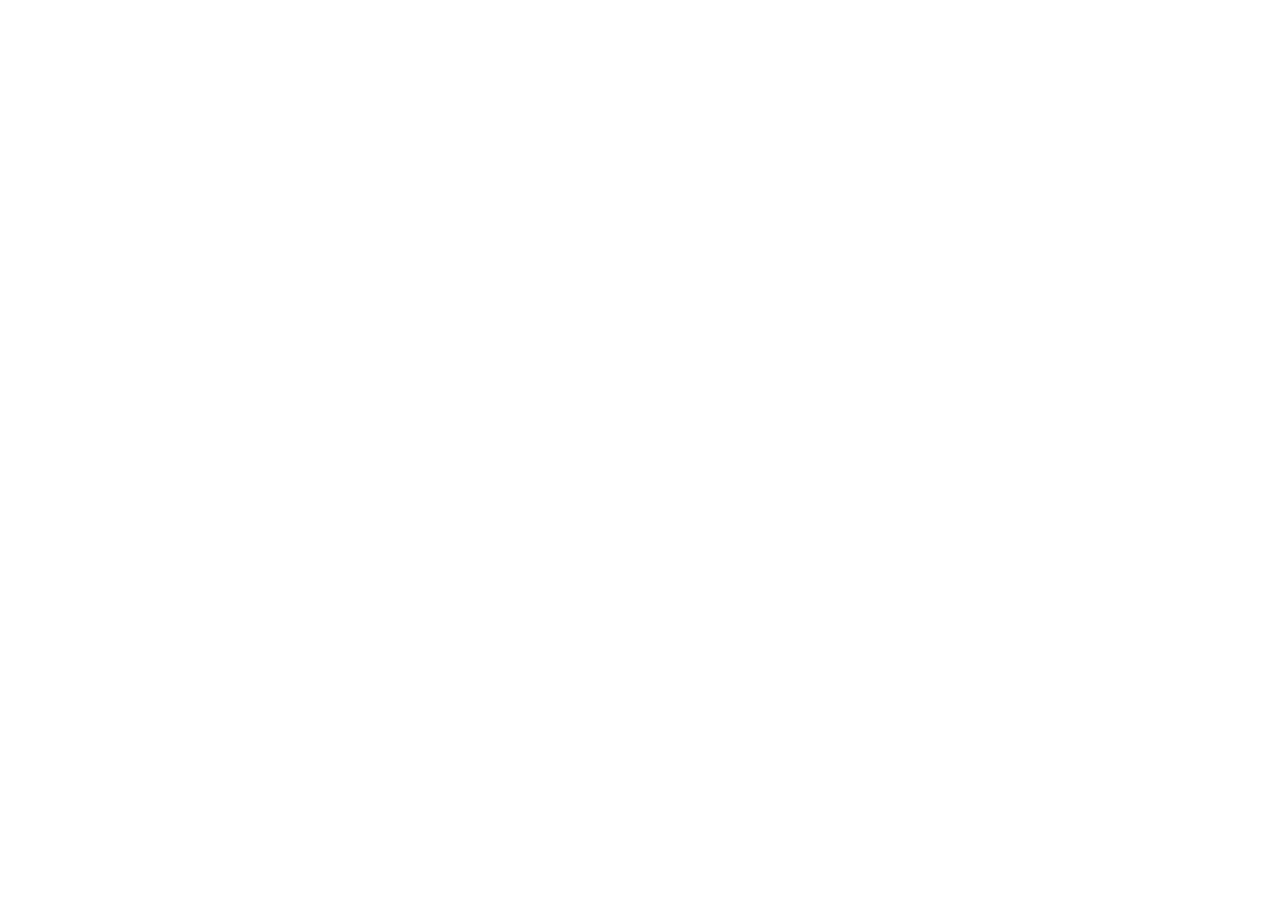
==== public/index.html @ fd664725 "Initial commit" ====
<!DOCTYPE html>
<html lang="en">
  <head>
    <meta charset="utf-8" />
    <link rel="icon" href="%PUBLIC_URL%/favicon.ico" />
    <meta name="viewport" content="width=device-width, initial-scale=1" />
    <meta name="theme-color" content="#000000" />
    <meta
      name="description"
      content="Web site created using create-react-app"
    />
    <!--
      Notice the use of %PUBLIC_URL% in the tags above.
      It will be replaced with the URL of the `public` folder during the build.
      Only files inside the `public` folder can be referenced from the HTML.

      Unlike "/favicon.ico" or "favicon.ico", "%PUBLIC_URL%/favicon.ico" will
      work correctly both with client-side routing and a non-root public URL.
      Learn how to configure a non-root public URL by running `npm run build`.
    -->
    <title>React App</title>
  </head>
  <body>
    <noscript>You need to enable JavaScript to run this app.</noscript>
    <div id="root"></div>
    <!--
      This HTML file is a template.
      If you open it directly in the browser, you will see an empty page.

      You can add webfonts, meta tags, or analytics to this file.
      The build step will place the bundled scripts into the <body> tag.

      To begin the development, run `npm start` or `yarn start`.
      To create a production bundle, use `npm run build` or `yarn build`.
    -->
  </body>
</html>
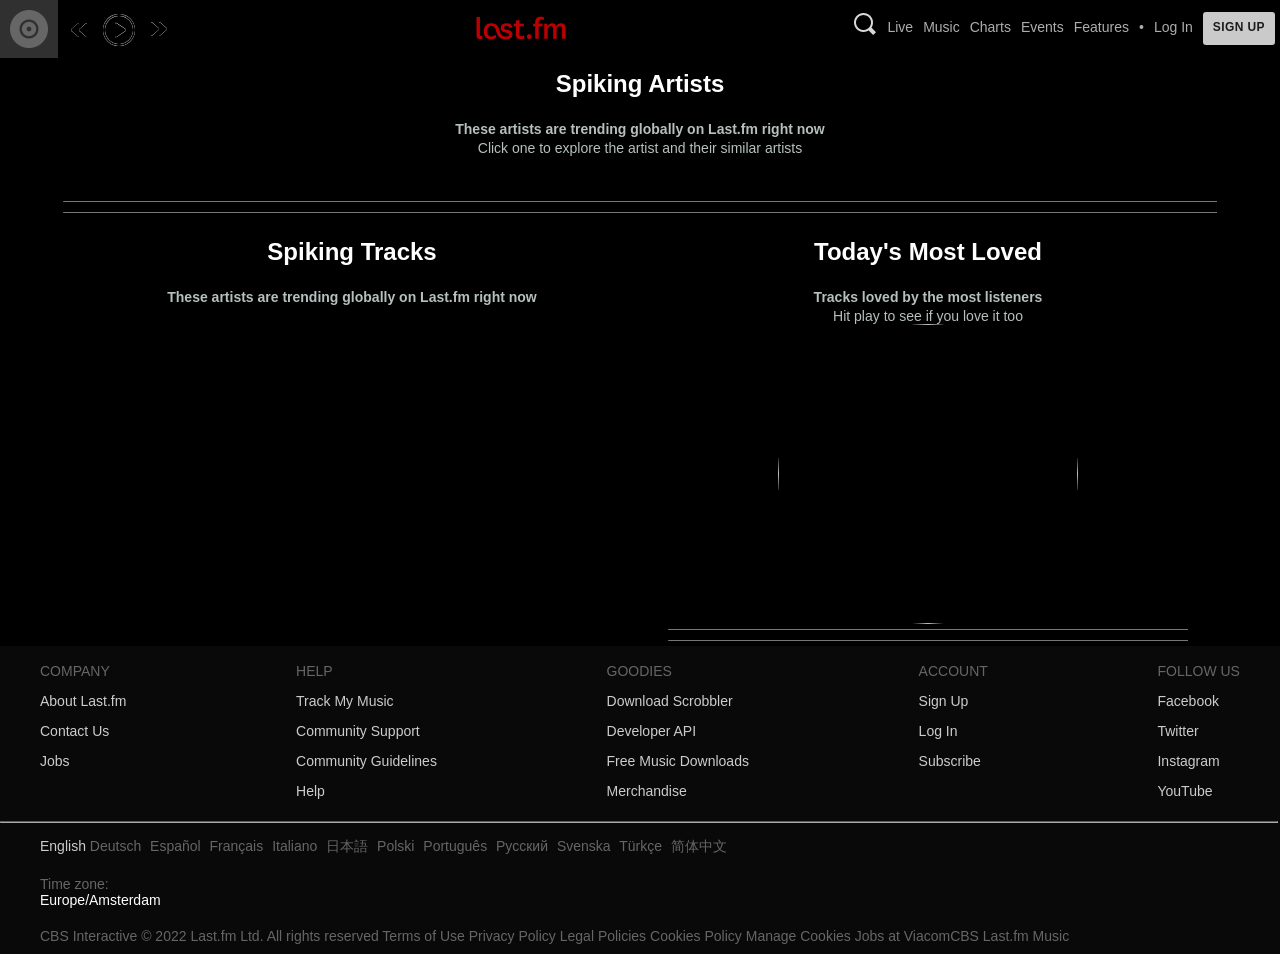
==== commit 85b8bcff: "Диплом. Второй этап. JavaScript" ====
--- a/public/index.html
+++ b/public/index.html
@@ -3,35 +3,150 @@
   <head>
     <meta charset="utf-8" />
     <link rel="icon" href="%PUBLIC_URL%/favicon.ico" />
+    <script type="module" src="./scripts/main_script.js" defer></script>
     <meta name="viewport" content="width=device-width, initial-scale=1" />
     <meta name="theme-color" content="#000000" />
+    <link rel="stylesheet" href="./index.css"/>
     <meta
       name="description"
       content="Web site created using create-react-app"
     />
-    <!--
-      Notice the use of %PUBLIC_URL% in the tags above.
-      It will be replaced with the URL of the `public` folder during the build.
-      Only files inside the `public` folder can be referenced from the HTML.
 
-      Unlike "/favicon.ico" or "favicon.ico", "%PUBLIC_URL%/favicon.ico" will
-      work correctly both with client-side routing and a non-root public URL.
-      Learn how to configure a non-root public URL by running `npm run build`.
-    -->
-    <title>React App</title>
+    <title>TM</title>
   </head>
-  <body>
-    <noscript>You need to enable JavaScript to run this app.</noscript>
-    <div id="root"></div>
-    <!--
-      This HTML file is a template.
-      If you open it directly in the browser, you will see an empty page.
+  <body class="app">
+    <header class="header">
+        <div class="header__MainDiv">
+            <div class="header__group">
+                <image src="img/player_default_album.png"></image>
+                <image src="img/player_controls.png"></image>
+            </div>
 
-      You can add webfonts, meta tags, or analytics to this file.
-      The build step will place the bundled scripts into the <body> tag.
+            <div>
+                <a href=""><image src="img/logo_static.png"></image></a>
+            </div>
 
-      To begin the development, run `npm start` or `yarn start`.
-      To create a production bundle, use `npm run build` or `yarn build`.
-    -->
-  </body>
+            <div class="header__group">
+                <nav class="header__navigation">
+                    <a href="./search_result.html" class="header__link header__ItemView"><image src="img/search.png"></image></a>
+                    <a href="" class="header__link header__ItemView">Live</a>
+                    <a href="" class="header__link header__ItemView">Music</a>
+                    <a href="" class="header__link header__ItemView">Charts</a>
+                    <a href="" class="header__link header__ItemView">Events</a>
+                    <a href="" class="header__link header__ItemView">Features</a>
+                    <div class="header__ItemView header__link">•</div>
+                    <a class="header__ItemView header__link" href="/">Log In</a>
+                    <a class="header__link header__SignUp" href="/">Sign Up</a>
+                </nav>
+            </div>
+        </div>
+  
+    </header>
+  
+    <div class="content">
+        <div class="content__mainGroup">
+            <h2 class="content__title">Spiking Artists</h2>
+            <h3 class="content__hint">These artists are trending globally on Last.fm right now</h3>
+            <h3 class="content__clickDescription">Click one to explore the artist and their similar artists</h3>
+            <div class="content__popularArtists"></div>
+
+            <hr class="content__hr"></hr>
+            <div class="content__descriptionAfter"></div>
+            <hr class="content__hr"></hr>
+        </div>
+        <div class="content__listGroup">
+                <div class="content__topTracksGroup">
+                        <h2 class="content__title">Spiking Tracks</h2>
+                        <h3 class="content__hint">These artists are trending globally on Last.fm right now</h3>
+                        <div class="topTracksGroup__list">
+                        </div>
+                </div>
+                <div class="content__lovedGroup">
+                        <h2 class="content__title">Today's Most Loved</h2>
+                        <h3 class="content__hint">Tracks loved by the most listeners</h3>
+                        <h3 class="content__clickDescription">Hit play to see if you love it too</h3>
+                        <img class="lovedGroup__img" />
+                        <hr class="content__hr"></hr>
+                        <div class="lovedGroup__descriptionAfter"></div>
+                        <hr class="content__hr"></hr>
+                </div>
+        </div>
+    </div>
+
+    <footer class="footer">
+        <div class="footer__otherLinks">
+            <div>
+                <div class="footer__linksOther_title">COMPANY</div>
+                <ul>
+                    <li class="footer__li"><a href="" class="footer__otherLink">About Last.fm</a></li>
+                    <li class="footer__li"><a href="" class="footer__otherLink">Contact Us</a></li>
+                    <li class="footer__li"><a href="" class="footer__otherLink">Jobs</a></li>
+                </ul>
+            </div>
+
+            <div>
+                <div class="footer__linksOther_title">HELP</div>
+                <ul>
+                    <li class="footer__li"><a href="" class="footer__otherLink">Track My Music</a></li>
+                    <li class="footer__li"><a href="" class="footer__otherLink">Community Support</a></li>
+                    <li class="footer__li"><a href="" class="footer__otherLink">Community Guidelines</a></li>
+                    <li class="footer__li"><a href="" class="footer__otherLink">Help</a></li>
+                </ul>
+            </div>
+
+            <div>
+                <div class="footer__linksOther_title">GOODIES</div>
+                <ul>
+                    <li class="footer__li"><a href="" class="footer__otherLink">Download Scrobbler</a></li>
+                    <li class="footer__li"><a href="" class="footer__otherLink">Developer API</a></li>
+                    <li class="footer__li"><a href="" class="footer__otherLink">Free Music Downloads</a></li>
+                    <li class="footer__li"><a href="" class="footer__otherLink">Merchandise</a></li>
+                </ul>
+            </div>
+
+            <div>
+                <div class="footer__linksOther_title">ACCOUNT</div>
+                <ul>
+                    <li class="footer__li"><a href="" class="footer__otherLink">Sign Up</a></li>
+                    <li class="footer__li"><a href="" class="footer__otherLink">Log In</a></li>
+                    <li class="footer__li"><a href="" class="footer__otherLink">Subscribe</a></li>
+                </ul>
+            </div>
+
+            <div>
+                <div class="footer__linksOther_title">FOLLOW US</div>
+                <ul>
+                    <li class="footer__li"><a href="https://www.facebook.com/" class="footer__otherLink">Facebook</a></li>
+                    <li class="footer__li"><a href="https://twitter.com/" class="footer__otherLink">Twitter</a></li>
+                    <li class="footer__li"><a href="https://www.instagram.com/" class="footer__otherLink">Instagram</a></li>
+                    <li class="footer__li"><a href="https://www.youtube.com/" class="footer__otherLink">YouTube</a></li>
+                </ul>
+            </div>
+        </div>
+        <hr class="footer__hr"></hr>
+
+        <div class="footer__languages">
+            English
+            <a href="" class="footer__linkLanguage">Deutsch</a>
+            <a href="" class="footer__linkLanguage">Español</a>
+            <a href="" class="footer__linkLanguage">Français</a>
+            <a href="" class="footer__linkLanguage">Italiano</a>
+            <a href="" class="footer__linkLanguage">日本語</a>
+            <a href="" class="footer__linkLanguage">Polski</a>
+            <a href="" class="footer__linkLanguage">Português</a>
+            <a href="" class="footer__linkLanguage">Русский</a>
+            <a href="" class="footer__linkLanguage">Svenska</a>      
+            <a href="" class="footer__linkLanguage">Türkçe</a>
+            <a href="" class="footer__linkLanguage">简体中文</a>
+        </div>
+
+        <div class="footer__timeZone">
+            Time zone:
+            <div class="footer__timeZone_now">Europe/Amsterdam</div>
+        </div>
+        <div class="footer__copyright">
+            <a href="" class="footer__linkCopiright"> CBS Interactive</a> © 2022 Last.fm Ltd. All rights reserved <a href="" class="footer__linkCopiright">Terms of Use</a> <a href="" class="footer__linkCopiright">Privacy Policy</a> <a href="" class="footer__linkCopiright">Legal Policies</a> <a href="" class="footer__linkCopiright">Cookies Policy</a> <a href="" class="footer__linkCopiright">Manage Cookies</a> <a href="" class="footer__linkCopiright">Jobs at ViacomCBS</a> <a href="" class="footer__linkCopiright">Last.fm Music</a>
+        </div>
+    </footer>
+</body>
 </html>
--- a/public/index.css
+++ b/public/index.css
@@ -0,0 +1,442 @@
+* {
+    margin: 0;
+    padding: 0;
+    font-family: Barlow,Open Sans,Lucida Grande,Helvetica Neue,Helvetica,Arial,Sans-serif;
+}
+
+body {
+    background-color: black;
+    color: white;
+}
+
+.app {
+    display: flex;
+    flex-direction: column;
+    justify-content: space-between;
+}
+
+.fixing_top{
+    position: fixed;
+    left: 0;
+    top: 0;
+}
+
+.header {  
+    background-color: white;  
+    position: fixed;  
+    top: 0;  
+    z-index: 100;  
+    width: 100%;  
+    }
+
+.header__MainDiv {
+    background-color: black;
+    color: #ccc;
+    display: flex;
+    align-items: center;
+    justify-content: space-between;
+    text-align: center;
+    height: min-content;
+    font-size: 14px;
+}
+
+.header__group {
+    display: flex;
+    align-items: center;
+    text-align: center;
+    width: max-content;
+    height: min-content;
+}
+
+
+.header__navigation {
+    display: flex;
+    gap: 10px;
+    padding-right: 5px;
+}
+
+.header__link {
+    color: inherit;
+    text-decoration: none;
+    height: min-content;
+}
+
+.header__link:hover {
+    color: white;
+}
+
+.footer {
+    height: min-content;
+    background-color: #090909;
+    font-size: 14px;
+    color: #ccc;
+}
+
+.footer__otherLinks {
+    display: flex;
+    justify-content: space-between;
+    line-height: 30px;
+    padding: 10px 40px;
+}
+
+.header__ItemView {
+    opacity: .85;
+    padding: 0;
+    line-height: 30px;
+}
+
+.header__SignUp {
+    background-color: #eee;
+    border-radius: 3px;
+    color: #222;
+    font-size: 12px;
+    font-weight: 700;
+    letter-spacing: .4px;
+    height: min-content;
+    padding: 0px 10px 3px;
+    text-align: center;
+    text-transform: uppercase;
+    transition: background-color;
+    opacity: .85;
+    line-height: 30px;
+}
+
+.footer__linksOther_title {
+    color: #666;
+}
+
+.footer__otherLink {
+    color: inherit;
+    text-decoration: none;
+}
+
+.footer__otherLink:hover {
+    text-decoration: underline;
+}
+
+.footer__li {
+    list-style-type: none;
+}
+
+.content__hr {
+    border-top: 0px solid grey;
+    margin: 5px 0;
+    opacity: .5;
+    width: 90%;
+}
+
+.footer__hr {
+    border-top: 1px solid grey;
+    opacity: .7;
+    margin: 5px 0;
+    width: 99.7%;
+}
+
+.footer__languages {
+    padding: 10px 40px;
+}
+
+.footer__linkLanguage {
+    color: #666;
+    text-decoration: none;
+    margin-right: 5px;
+}
+
+.footer__linkCopiright {
+    color: #666;
+    text-decoration: none;
+}
+
+.footer__linkCopiright:hover {
+    text-decoration: underline;
+}
+
+.footer__linkLanguage:hover {
+    text-decoration: underline;
+}
+
+.footer__timeZone {
+    padding: 10px 40px;
+    color: #666;
+}
+
+.footer__timeZone_now {
+    color:white;
+}
+
+.footer__copyright {
+    padding: 10px 40px;
+    color: #666;
+}
+
+.main__content {
+    display: flex;
+    align-items: center;
+    flex-direction: column;
+}
+
+.content__descriptionAfter {
+    display: flex;
+    align-items: center;
+    justify-content: space-between;
+    color: #f9f9f9;
+    width: 90%;
+}
+
+.lovedGroup__descriptionAfter {
+    display: flex;
+    align-items: center;
+    justify-content: space-between;
+    color: #f9f9f9;
+    width: 90%;
+}
+
+.content{
+    display: flex;
+    flex-direction: column;
+    align-items: center;
+    height: 100%;
+    margin-top: 50px;
+}
+
+.content__title {
+    padding: 20px 40px;
+    color:white;
+    font-size: 24px;
+}
+
+.content__mainGroup{
+    display: flex;
+    flex-direction: column;
+    align-items: center;
+    height: 100%;
+    width: 100%;
+}
+
+.content__hint {
+    padding: 3px 0px;
+    font-size: 14px;
+    color:#b6c0bf;
+    font-weight: bolder;
+}
+
+.content__clickDescription{
+    font-size: 14px;
+    color:#b6c0bf;
+    font-weight: 400;
+}
+
+.content__popularArtists {
+    display: flex;
+    align-items: center;
+    justify-content: space-between;
+    flex-wrap: wrap;
+    width: 90%;
+    margin-top: 20px;
+    margin-bottom: 20px;
+}
+
+.popularArtists__card {
+    border-radius: 50%;
+    width: 150px;
+    height: 150px;
+}
+
+.popularArtists__artist {
+    display: flex;
+    align-items: center;
+    justify-content: space-between;
+    flex-direction: column;
+    width: 20%;
+    margin-top: 20px;
+}
+
+.popularArtists__name {
+    color:#ccc;
+    font-size: 14px;
+}
+
+.content_musicFull{
+    display: flex;
+}
+
+.content__musicLink {
+    text-decoration: none;
+    color: inherit;
+}
+
+.content__musicLink:hover{
+    text-decoration: none;
+    color: red;
+}
+
+.content__listGroup{
+    display: flex;
+    justify-content: space-between;
+    width: 90%;
+}
+
+.content__topTracksGroup{
+    width: 50%;
+    display: flex;
+    flex-direction: column;
+    align-items: center;
+}
+
+.content__lovedGroup{
+    width: 50%;
+    display: flex;
+    flex-direction: column;
+    align-items: center;
+}
+
+.lovedGroup__img{
+    border-radius: 50%;
+    position:relative;
+    width: 300px;
+    height: 300px;
+}
+
+.topTracksGroup__item {
+    display: flex;
+    flex-direction: column;
+    font-size: 24px;
+    width: 150px;
+}
+
+.topTracksGroup__list{
+    display: flex;
+    flex-direction: column;
+    width: 80%;
+}
+
+.topTracksGroup__item{
+    background-color: #1e1e1e;
+    height: 60px;
+    display: flex;
+    flex-direction: column;
+    justify-content: center;
+    font-size: 14px;
+    margin-top: 2px;
+}
+
+.topTracksGroup__list :nth-child(1) {
+    width: 96%;
+}
+
+.topTracksGroup__list :nth-child(2) {
+    width: 85%;
+}
+
+.topTracksGroup__list :nth-child(3) {
+    width: 73%;
+}
+
+.topTracksGroup__list :nth-child(4) {
+    width: 70%;
+}
+
+.topTracksGroup__list :nth-child(5) {
+    width: 50%;
+}
+
+.header__Searchinput{
+    height: 90%;
+    width: 50%;
+    background-color: black;
+    font-size: 24px;
+    color: white;
+    border: none;
+}
+
+.header__SearchMainDiv {
+    background-color: black;
+    color: #ccc;
+    display: flex;
+    align-items: center;
+    text-align: center;
+    height: 58px;
+    font-size: 14px;
+}
+
+.header__SearchItem{
+    display: flex;
+    justify-content: center;
+    align-items: center;
+    height: 58px;
+    width: 58px;
+    background-color: red;
+}
+
+.header__SearchItemHome{
+    display: flex;
+    justify-content: center;
+    align-items: center;
+    height: 58px;
+    width: 58px;
+}
+
+.SearchResult {
+    display: flex;
+    flex-direction: column;
+    justify-content: space-between;
+    background-color: white;
+    color: black;
+}
+
+.SearchContent{
+    height: 100%;
+    margin-top: 70px;
+    margin-left: 70px;
+}
+
+.resultTracks__item {
+    display: flex;
+    justify-content: space-between;
+    font-size: 14px;
+    width: 100%;
+    border: none;
+    background-color: white;
+    padding: 4px 7px 4px;
+}
+
+.resultTracks__list{
+    margin-top: 2px;
+    display: flex;
+    flex-direction: column;
+    width: 60%;
+    margin-top: 10px;
+    min-height: 500px;
+}
+
+.SearchContent__string{
+    height: 100%;
+    width: 60%;
+    font-size: 14px;
+    padding: 4px 7px 4px;
+    margin-top: 7px;
+}
+
+.resultTracks__hr{
+    border-top: 1px solid grey;
+    opacity: .4;
+    margin: 1px 0;
+    width: 100%;
+}
+
+.resultTracks__artist{
+    color: #999;
+    width: 100px;
+    text-align: left;
+}
+
+.resultTracks__time{
+    color: #999;
+}
+
+.resultTracks__title{
+    width: 150px;
+    text-align: left;
+    text-decoration: none;
+}
+
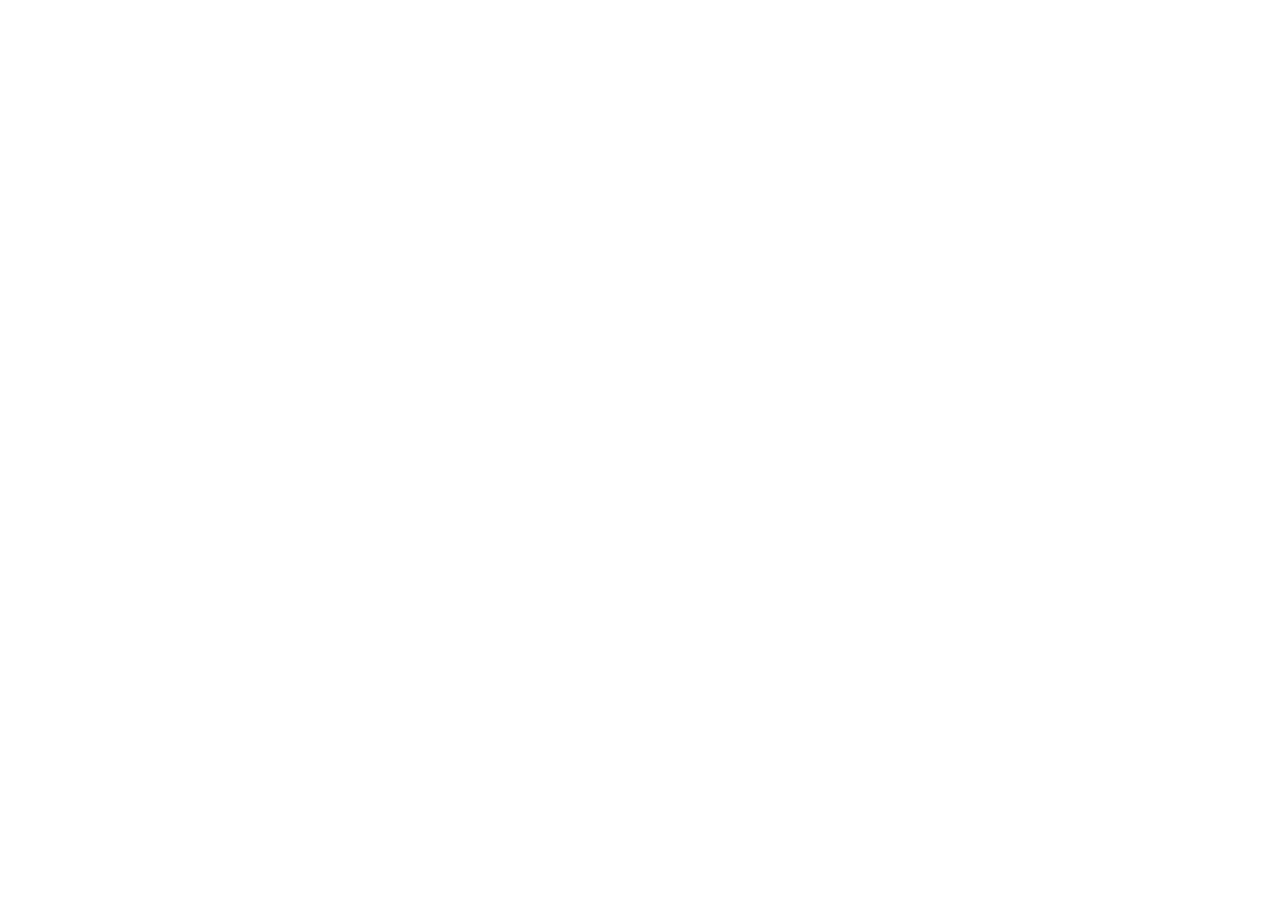
==== commit 97ed4d69: "Диплом. Третий этап. Переход на jsx" ====
--- a/public/index.html
+++ b/public/index.html
@@ -3,10 +3,8 @@
   <head>
     <meta charset="utf-8" />
     <link rel="icon" href="%PUBLIC_URL%/favicon.ico" />
-    <script type="module" src="./scripts/main_script.js" defer></script>
     <meta name="viewport" content="width=device-width, initial-scale=1" />
     <meta name="theme-color" content="#000000" />
-    <link rel="stylesheet" href="./index.css"/>
     <meta
       name="description"
       content="Web site created using create-react-app"
@@ -14,139 +12,8 @@
 
     <title>TM</title>
   </head>
-  <body class="app">
-    <header class="header">
-        <div class="header__MainDiv">
-            <div class="header__group">
-                <image src="img/player_default_album.png"></image>
-                <image src="img/player_controls.png"></image>
-            </div>
-
-            <div>
-                <a href=""><image src="img/logo_static.png"></image></a>
-            </div>
-
-            <div class="header__group">
-                <nav class="header__navigation">
-                    <a href="./search_result.html" class="header__link header__ItemView"><image src="img/search.png"></image></a>
-                    <a href="" class="header__link header__ItemView">Live</a>
-                    <a href="" class="header__link header__ItemView">Music</a>
-                    <a href="" class="header__link header__ItemView">Charts</a>
-                    <a href="" class="header__link header__ItemView">Events</a>
-                    <a href="" class="header__link header__ItemView">Features</a>
-                    <div class="header__ItemView header__link">•</div>
-                    <a class="header__ItemView header__link" href="/">Log In</a>
-                    <a class="header__link header__SignUp" href="/">Sign Up</a>
-                </nav>
-            </div>
-        </div>
-  
-    </header>
-  
-    <div class="content">
-        <div class="content__mainGroup">
-            <h2 class="content__title">Spiking Artists</h2>
-            <h3 class="content__hint">These artists are trending globally on Last.fm right now</h3>
-            <h3 class="content__clickDescription">Click one to explore the artist and their similar artists</h3>
-            <div class="content__popularArtists"></div>
-
-            <hr class="content__hr"></hr>
-            <div class="content__descriptionAfter"></div>
-            <hr class="content__hr"></hr>
-        </div>
-        <div class="content__listGroup">
-                <div class="content__topTracksGroup">
-                        <h2 class="content__title">Spiking Tracks</h2>
-                        <h3 class="content__hint">These artists are trending globally on Last.fm right now</h3>
-                        <div class="topTracksGroup__list">
-                        </div>
-                </div>
-                <div class="content__lovedGroup">
-                        <h2 class="content__title">Today's Most Loved</h2>
-                        <h3 class="content__hint">Tracks loved by the most listeners</h3>
-                        <h3 class="content__clickDescription">Hit play to see if you love it too</h3>
-                        <img class="lovedGroup__img" />
-                        <hr class="content__hr"></hr>
-                        <div class="lovedGroup__descriptionAfter"></div>
-                        <hr class="content__hr"></hr>
-                </div>
-        </div>
-    </div>
-
-    <footer class="footer">
-        <div class="footer__otherLinks">
-            <div>
-                <div class="footer__linksOther_title">COMPANY</div>
-                <ul>
-                    <li class="footer__li"><a href="" class="footer__otherLink">About Last.fm</a></li>
-                    <li class="footer__li"><a href="" class="footer__otherLink">Contact Us</a></li>
-                    <li class="footer__li"><a href="" class="footer__otherLink">Jobs</a></li>
-                </ul>
-            </div>
-
-            <div>
-                <div class="footer__linksOther_title">HELP</div>
-                <ul>
-                    <li class="footer__li"><a href="" class="footer__otherLink">Track My Music</a></li>
-                    <li class="footer__li"><a href="" class="footer__otherLink">Community Support</a></li>
-                    <li class="footer__li"><a href="" class="footer__otherLink">Community Guidelines</a></li>
-                    <li class="footer__li"><a href="" class="footer__otherLink">Help</a></li>
-                </ul>
-            </div>
-
-            <div>
-                <div class="footer__linksOther_title">GOODIES</div>
-                <ul>
-                    <li class="footer__li"><a href="" class="footer__otherLink">Download Scrobbler</a></li>
-                    <li class="footer__li"><a href="" class="footer__otherLink">Developer API</a></li>
-                    <li class="footer__li"><a href="" class="footer__otherLink">Free Music Downloads</a></li>
-                    <li class="footer__li"><a href="" class="footer__otherLink">Merchandise</a></li>
-                </ul>
-            </div>
-
-            <div>
-                <div class="footer__linksOther_title">ACCOUNT</div>
-                <ul>
-                    <li class="footer__li"><a href="" class="footer__otherLink">Sign Up</a></li>
-                    <li class="footer__li"><a href="" class="footer__otherLink">Log In</a></li>
-                    <li class="footer__li"><a href="" class="footer__otherLink">Subscribe</a></li>
-                </ul>
-            </div>
-
-            <div>
-                <div class="footer__linksOther_title">FOLLOW US</div>
-                <ul>
-                    <li class="footer__li"><a href="https://www.facebook.com/" class="footer__otherLink">Facebook</a></li>
-                    <li class="footer__li"><a href="https://twitter.com/" class="footer__otherLink">Twitter</a></li>
-                    <li class="footer__li"><a href="https://www.instagram.com/" class="footer__otherLink">Instagram</a></li>
-                    <li class="footer__li"><a href="https://www.youtube.com/" class="footer__otherLink">YouTube</a></li>
-                </ul>
-            </div>
-        </div>
-        <hr class="footer__hr"></hr>
-
-        <div class="footer__languages">
-            English
-            <a href="" class="footer__linkLanguage">Deutsch</a>
-            <a href="" class="footer__linkLanguage">Español</a>
-            <a href="" class="footer__linkLanguage">Français</a>
-            <a href="" class="footer__linkLanguage">Italiano</a>
-            <a href="" class="footer__linkLanguage">日本語</a>
-            <a href="" class="footer__linkLanguage">Polski</a>
-            <a href="" class="footer__linkLanguage">Português</a>
-            <a href="" class="footer__linkLanguage">Русский</a>
-            <a href="" class="footer__linkLanguage">Svenska</a>      
-            <a href="" class="footer__linkLanguage">Türkçe</a>
-            <a href="" class="footer__linkLanguage">简体中文</a>
-        </div>
-
-        <div class="footer__timeZone">
-            Time zone:
-            <div class="footer__timeZone_now">Europe/Amsterdam</div>
-        </div>
-        <div class="footer__copyright">
-            <a href="" class="footer__linkCopiright"> CBS Interactive</a> © 2022 Last.fm Ltd. All rights reserved <a href="" class="footer__linkCopiright">Terms of Use</a> <a href="" class="footer__linkCopiright">Privacy Policy</a> <a href="" class="footer__linkCopiright">Legal Policies</a> <a href="" class="footer__linkCopiright">Cookies Policy</a> <a href="" class="footer__linkCopiright">Manage Cookies</a> <a href="" class="footer__linkCopiright">Jobs at ViacomCBS</a> <a href="" class="footer__linkCopiright">Last.fm Music</a>
-        </div>
-    </footer>
-</body>
+  <body>
+    <noscript>You need to enable JavaScript to run this app.</noscript>
+    <div id="root"></div>
+  </body>
 </html>
